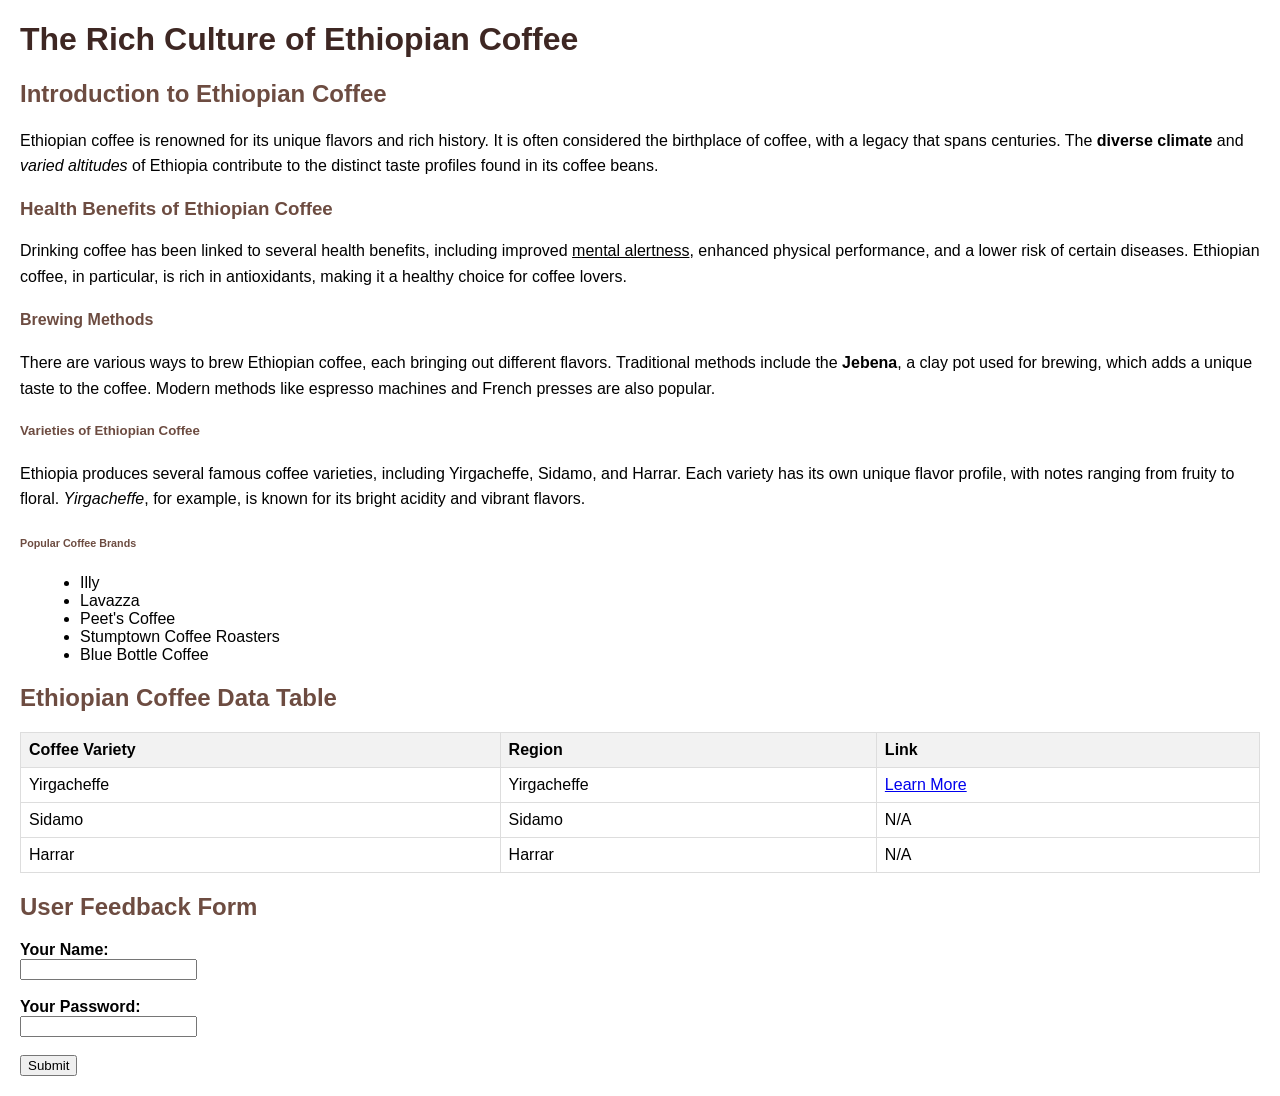
==== index.html @ 8bc4f948 "Add files via upload" ====
<!DOCTYPE html>
<html lang="en">
<head>
    <meta charset="UTF-8">
    <meta name="viewport" content="width=device-width, initial-scale=1.0">
    <title>Ethiopian Coffee</title>
    <link rel="stylesheet" href="style.css">
</head>
<body>

    <h1>The Rich Culture of Ethiopian Coffee</h1>
    <h2>Introduction to Ethiopian Coffee</h2>
    <p>Ethiopian coffee is renowned for its unique flavors and rich history. It is often considered the birthplace of coffee, with a legacy that spans centuries. The <b>diverse climate</b> and <em>varied altitudes</em> of Ethiopia contribute to the distinct taste profiles found in its coffee beans.</p>

    <h3>Health Benefits of Ethiopian Coffee</h3>
    <p>Drinking coffee has been linked to several health benefits, including improved <u>mental alertness</u>, enhanced physical performance, and a lower risk of certain diseases. Ethiopian coffee, in particular, is rich in antioxidants, making it a healthy choice for coffee lovers.</p>

    <h4>Brewing Methods</h4>
    <p>There are various ways to brew Ethiopian coffee, each bringing out different flavors. Traditional methods include the <b>Jebena</b>, a clay pot used for brewing, which adds a unique taste to the coffee. Modern methods like espresso machines and French presses are also popular.</p>

    <h5>Varieties of Ethiopian Coffee</h5>
    <p>Ethiopia produces several famous coffee varieties, including Yirgacheffe, Sidamo, and Harrar. Each variety has its own unique flavor profile, with notes ranging from fruity to floral. <em>Yirgacheffe</em>, for example, is known for its bright acidity and vibrant flavors.</p>

    <h6>Popular Coffee Brands</h6>
    <ul>
        <li>Illy</li>
        <li>Lavazza</li>
        <li>Peet's Coffee</li>
        <li>Stumptown Coffee Roasters</li>
        <li>Blue Bottle Coffee</li>
    </ul>

    <h2>Ethiopian Coffee Data Table</h2>
    <table>
        <tr>
            <th>Coffee Variety</th>
            <th>Region</th>
            <th>Link</th>
        </tr>
        <tr>
            <td>Yirgacheffe</td>
            <td>Yirgacheffe</td>
            <td><a href="https://www.yirgacheffecoffee.com" target="_blank">Learn More</a></td>
        </tr>
        <tr>
            <td>Sidamo</td>
            <td>Sidamo</td>
            <td>N/A</td>
        </tr>
        <tr>
            <td>Harrar</td>
            <td>Harrar</td>
            <td>N/A</td>
        </tr>
    </table>

    <h2>User Feedback Form</h2>
    <form action="#" method="post">
        <label for="name">Your Name:</label><br>
        <input type="text" id="name" name="name" required><br><br>

        <label for="password">Your Password:</label><br>
        <input type="password" id="password" name="password" required><br><br>

        <input type="submit" value="Submit">
    </form>

</body>
</html>
---- style.css ----
body {
    font-family: Arial, sans-serif;
    margin: 20px;
}

table {
    border-collapse: collapse;
    width: 100%;
    margin-top: 20px;
}

th, td {
    border: 1px solid #dddddd;
    text-align: left;
    padding: 8px;
}

th {
    background-color: #f2f2f2;
}

h1 {
    color: #3e2723; /* Dark brown for main heading */
}

h2, h3, h4, h5, h6 {
    color: #6d4c41; /* Lighter brown for subheadings */
}

p {
    line-height: 1.6; /* Improve readability */
}

ul {
    margin-left: 20px; /* Indent the list */
}

form {
    margin-top: 20px; /* Space above the form */
}

label {
    font-weight: bold; /* Bold labels for better visibility */
}
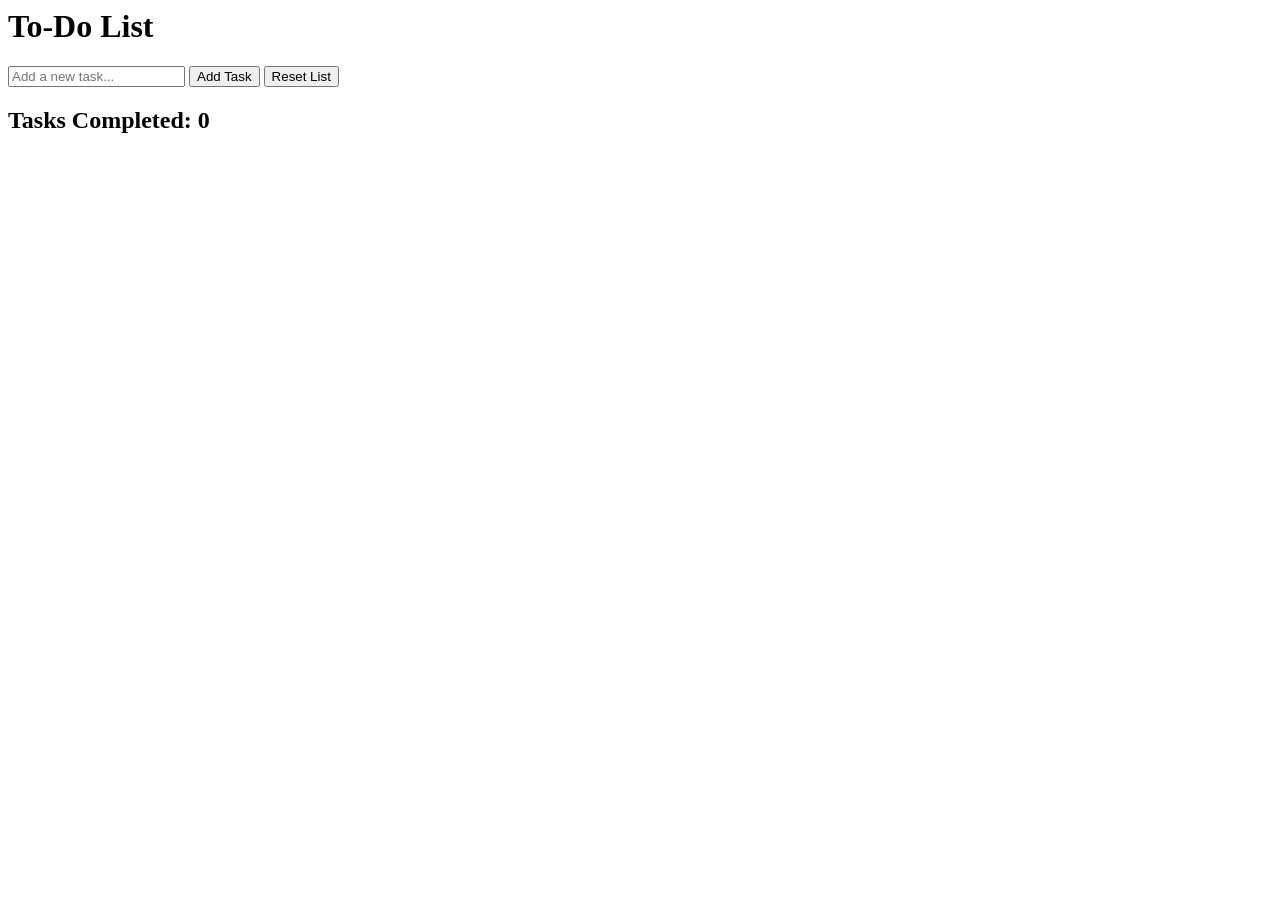
==== commit 27d2f611: "Add files via upload week 4 quiz" ====
--- a/index.html
+++ b/index.html
@@ -1,69 +1,22 @@
-<!DOCTYPE html>
 <html lang="en">
 <head>
     <meta charset="UTF-8">
     <meta name="viewport" content="width=device-width, initial-scale=1.0">
-    <title>Ethiopian Coffee</title>
-    <link rel="stylesheet" href="style.css">
+    <title>To-Do List with Click Counter</title>
+    <link rel="stylesheet" href="styles.css">
 </head>
 <body>
+    <div class="container">
+        <h1>To-Do List</h1>
+        <input type="text" id="taskInput" placeholder="Add a new task...">
+        <button id="addTaskButton">Add Task</button>
+        <button id="resetButton">Reset List</button>
 
-    <h1>The Rich Culture of Ethiopian Coffee</h1>
-    <h2>Introduction to Ethiopian Coffee</h2>
-    <p>Ethiopian coffee is renowned for its unique flavors and rich history. It is often considered the birthplace of coffee, with a legacy that spans centuries. The <b>diverse climate</b> and <em>varied altitudes</em> of Ethiopia contribute to the distinct taste profiles found in its coffee beans.</p>
+        <ul id="taskList"></ul>
+        
+        <h2>Tasks Completed: <span id="clickCounter">0</span></h2>
+    </div>
 
-    <h3>Health Benefits of Ethiopian Coffee</h3>
-    <p>Drinking coffee has been linked to several health benefits, including improved <u>mental alertness</u>, enhanced physical performance, and a lower risk of certain diseases. Ethiopian coffee, in particular, is rich in antioxidants, making it a healthy choice for coffee lovers.</p>
-
-    <h4>Brewing Methods</h4>
-    <p>There are various ways to brew Ethiopian coffee, each bringing out different flavors. Traditional methods include the <b>Jebena</b>, a clay pot used for brewing, which adds a unique taste to the coffee. Modern methods like espresso machines and French presses are also popular.</p>
-
-    <h5>Varieties of Ethiopian Coffee</h5>
-    <p>Ethiopia produces several famous coffee varieties, including Yirgacheffe, Sidamo, and Harrar. Each variety has its own unique flavor profile, with notes ranging from fruity to floral. <em>Yirgacheffe</em>, for example, is known for its bright acidity and vibrant flavors.</p>
-
-    <h6>Popular Coffee Brands</h6>
-    <ul>
-        <li>Illy</li>
-        <li>Lavazza</li>
-        <li>Peet's Coffee</li>
-        <li>Stumptown Coffee Roasters</li>
-        <li>Blue Bottle Coffee</li>
-    </ul>
-
-    <h2>Ethiopian Coffee Data Table</h2>
-    <table>
-        <tr>
-            <th>Coffee Variety</th>
-            <th>Region</th>
-            <th>Link</th>
-        </tr>
-        <tr>
-            <td>Yirgacheffe</td>
-            <td>Yirgacheffe</td>
-            <td><a href="https://www.yirgacheffecoffee.com" target="_blank">Learn More</a></td>
-        </tr>
-        <tr>
-            <td>Sidamo</td>
-            <td>Sidamo</td>
-            <td>N/A</td>
-        </tr>
-        <tr>
-            <td>Harrar</td>
-            <td>Harrar</td>
-            <td>N/A</td>
-        </tr>
-    </table>
-
-    <h2>User Feedback Form</h2>
-    <form action="#" method="post">
-        <label for="name">Your Name:</label><br>
-        <input type="text" id="name" name="name" required><br><br>
-
-        <label for="password">Your Password:</label><br>
-        <input type="password" id="password" name="password" required><br><br>
-
-        <input type="submit" value="Submit">
-    </form>
-
+    <script src="quiz.js"></script>
 </body>
 </html>
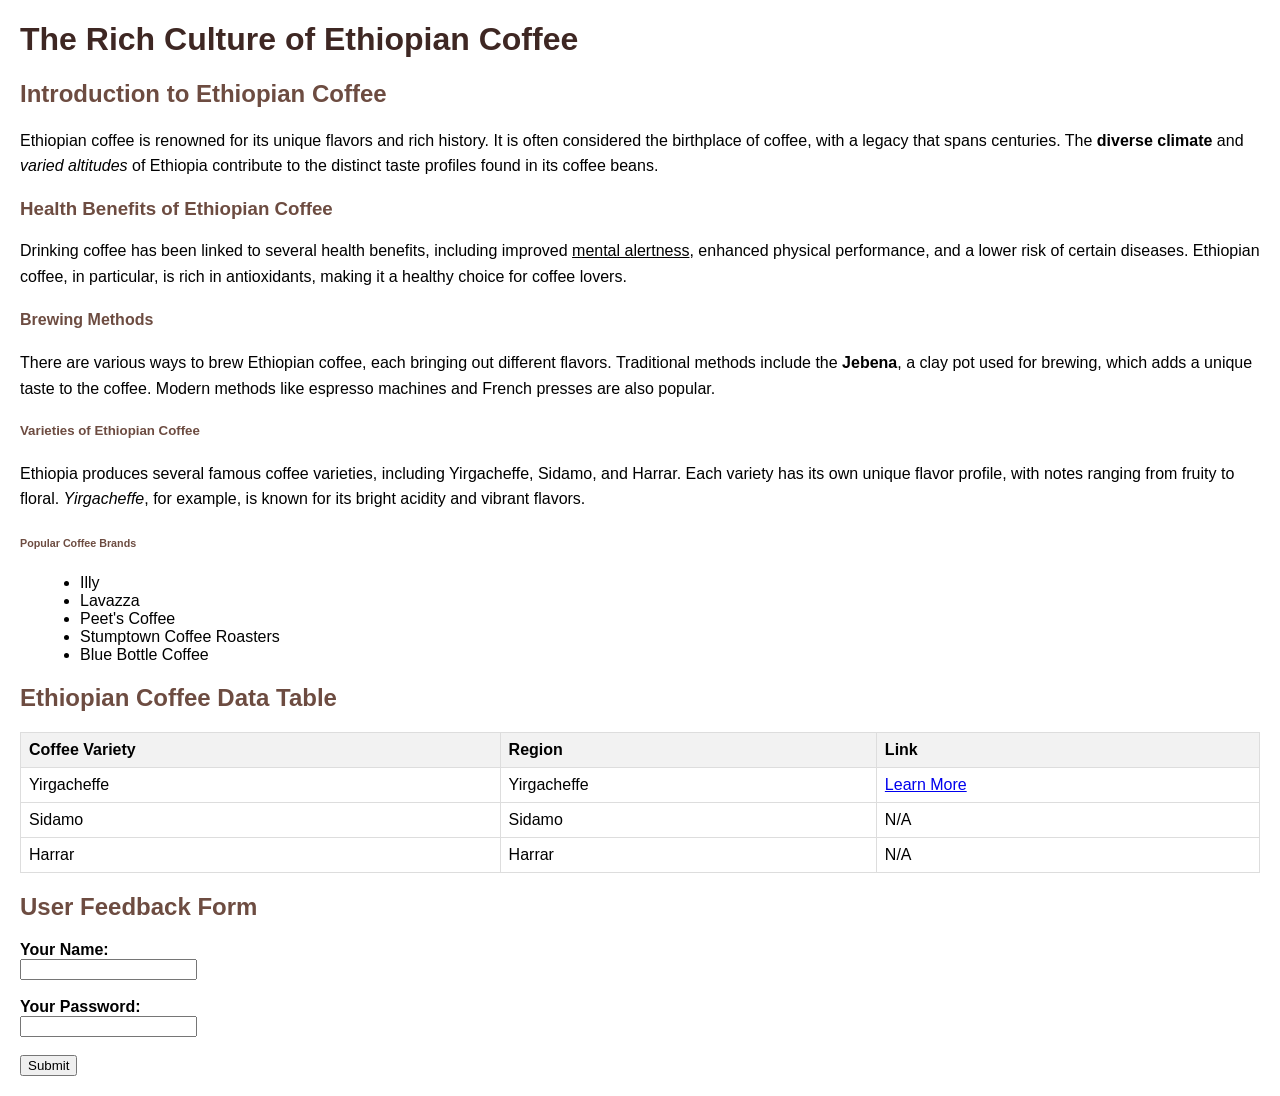
==== commit 9854e326: "Add files via upload week1 quiz" ====
--- a/index.html
+++ b/index.html
@@ -1,22 +1,69 @@
+<!DOCTYPE html>
 <html lang="en">
 <head>
     <meta charset="UTF-8">
     <meta name="viewport" content="width=device-width, initial-scale=1.0">
-    <title>To-Do List with Click Counter</title>
-    <link rel="stylesheet" href="styles.css">
+    <title>Ethiopian Coffee</title>
+    <link rel="stylesheet" href="style.css">
 </head>
 <body>
-    <div class="container">
-        <h1>To-Do List</h1>
-        <input type="text" id="taskInput" placeholder="Add a new task...">
-        <button id="addTaskButton">Add Task</button>
-        <button id="resetButton">Reset List</button>
 
-        <ul id="taskList"></ul>
-        
-        <h2>Tasks Completed: <span id="clickCounter">0</span></h2>
-    </div>
+    <h1>The Rich Culture of Ethiopian Coffee</h1>
+    <h2>Introduction to Ethiopian Coffee</h2>
+    <p>Ethiopian coffee is renowned for its unique flavors and rich history. It is often considered the birthplace of coffee, with a legacy that spans centuries. The <b>diverse climate</b> and <em>varied altitudes</em> of Ethiopia contribute to the distinct taste profiles found in its coffee beans.</p>
 
-    <script src="quiz.js"></script>
+    <h3>Health Benefits of Ethiopian Coffee</h3>
+    <p>Drinking coffee has been linked to several health benefits, including improved <u>mental alertness</u>, enhanced physical performance, and a lower risk of certain diseases. Ethiopian coffee, in particular, is rich in antioxidants, making it a healthy choice for coffee lovers.</p>
+
+    <h4>Brewing Methods</h4>
+    <p>There are various ways to brew Ethiopian coffee, each bringing out different flavors. Traditional methods include the <b>Jebena</b>, a clay pot used for brewing, which adds a unique taste to the coffee. Modern methods like espresso machines and French presses are also popular.</p>
+
+    <h5>Varieties of Ethiopian Coffee</h5>
+    <p>Ethiopia produces several famous coffee varieties, including Yirgacheffe, Sidamo, and Harrar. Each variety has its own unique flavor profile, with notes ranging from fruity to floral. <em>Yirgacheffe</em>, for example, is known for its bright acidity and vibrant flavors.</p>
+
+    <h6>Popular Coffee Brands</h6>
+    <ul>
+        <li>Illy</li>
+        <li>Lavazza</li>
+        <li>Peet's Coffee</li>
+        <li>Stumptown Coffee Roasters</li>
+        <li>Blue Bottle Coffee</li>
+    </ul>
+
+    <h2>Ethiopian Coffee Data Table</h2>
+    <table>
+        <tr>
+            <th>Coffee Variety</th>
+            <th>Region</th>
+            <th>Link</th>
+        </tr>
+        <tr>
+            <td>Yirgacheffe</td>
+            <td>Yirgacheffe</td>
+            <td><a href="https://www.yirgacheffecoffee.com" target="_blank">Learn More</a></td>
+        </tr>
+        <tr>
+            <td>Sidamo</td>
+            <td>Sidamo</td>
+            <td>N/A</td>
+        </tr>
+        <tr>
+            <td>Harrar</td>
+            <td>Harrar</td>
+            <td>N/A</td>
+        </tr>
+    </table>
+
+    <h2>User Feedback Form</h2>
+    <form action="#" method="post">
+        <label for="name">Your Name:</label><br>
+        <input type="text" id="name" name="name" required><br><br>
+
+        <label for="password">Your Password:</label><br>
+        <input type="password" id="password" name="password" required><br><br>
+
+        <input type="submit" value="Submit">
+    </form>
+
 </body>
 </html>
--- a/style.css
+++ b/style.css
@@ -0,0 +1,44 @@
+body {
+    font-family: Arial, sans-serif;
+    margin: 20px;
+}
+
+table {
+    border-collapse: collapse;
+    width: 100%;
+    margin-top: 20px;
+}
+
+th, td {
+    border: 1px solid #dddddd;
+    text-align: left;
+    padding: 8px;
+}
+
+th {
+    background-color: #f2f2f2;
+}
+
+h1 {
+    color: #3e2723; /* Dark brown for main heading */
+}
+
+h2, h3, h4, h5, h6 {
+    color: #6d4c41; /* Lighter brown for subheadings */
+}
+
+p {
+    line-height: 1.6; /* Improve readability */
+}
+
+ul {
+    margin-left: 20px; /* Indent the list */
+}
+
+form {
+    margin-top: 20px; /* Space above the form */
+}
+
+label {
+    font-weight: bold; /* Bold labels for better visibility */
+}   
